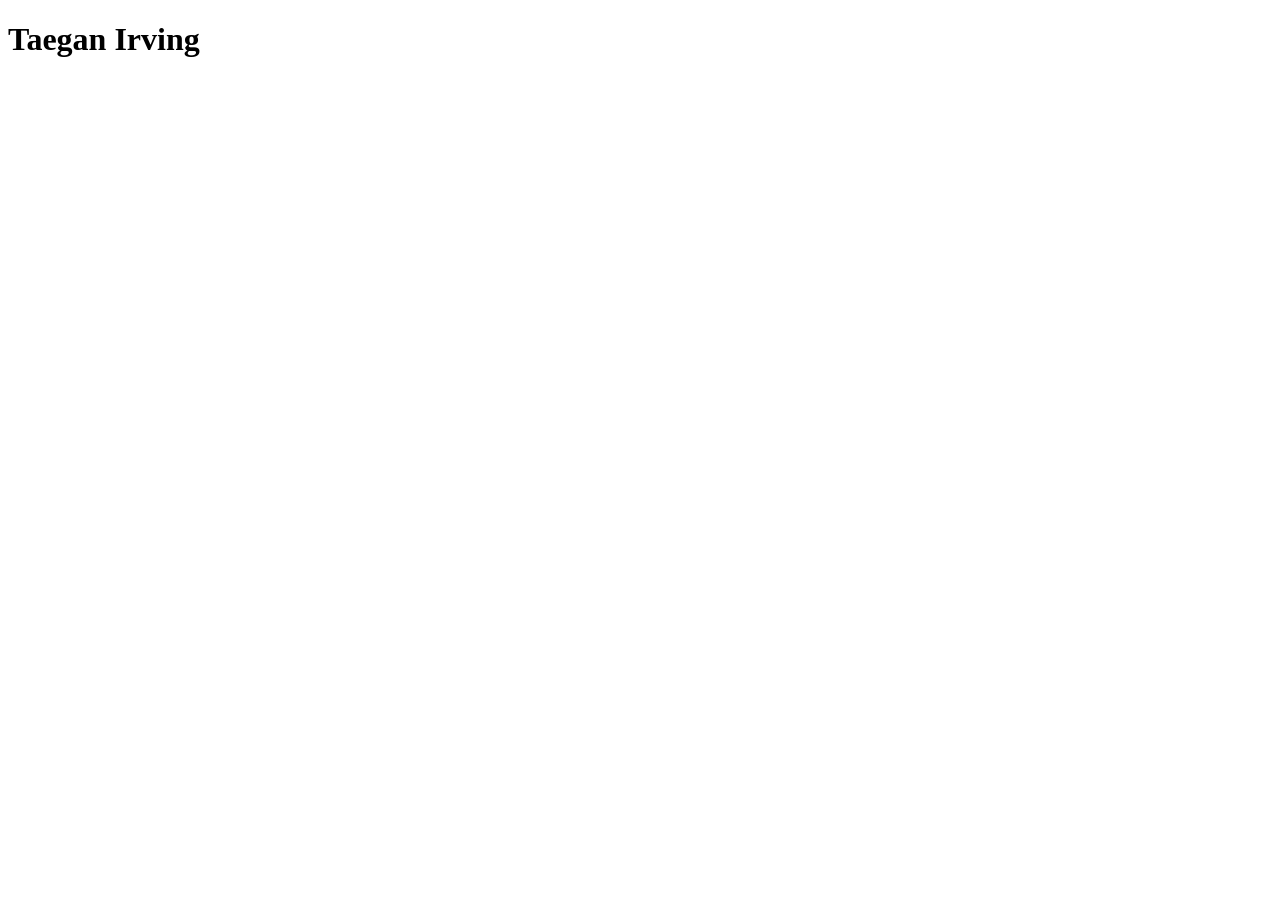
==== index.html @ aa8c1086 "Create index.html Adding index html file" ====
<!DOCTYPE html>
<html lang="en">
<head>
    <meta charset="UTF-8">
    <meta name="viewport" content="width=device-width, initial-scale=1.0">
    <title>Taegan Irving</title>
</head>
<body>
    <h1>Taegan Irving</h1>
</body>
</html>
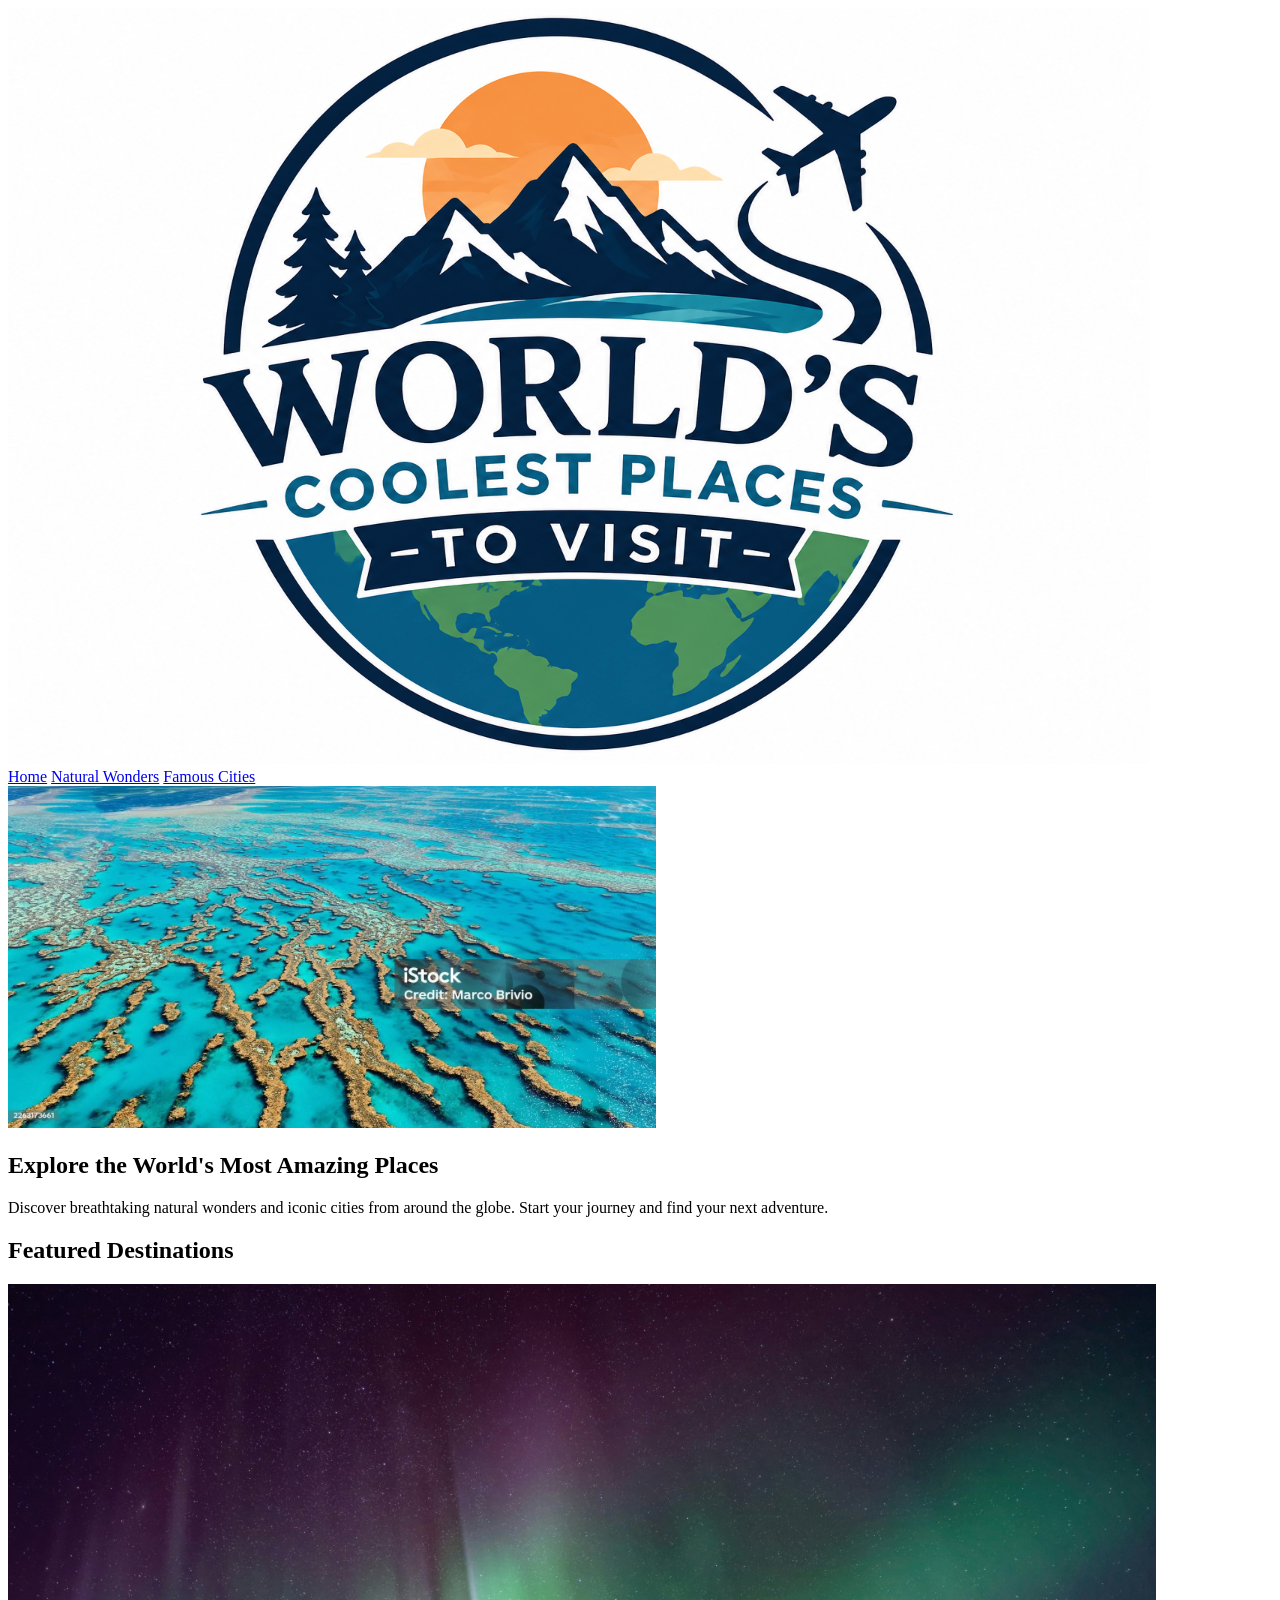
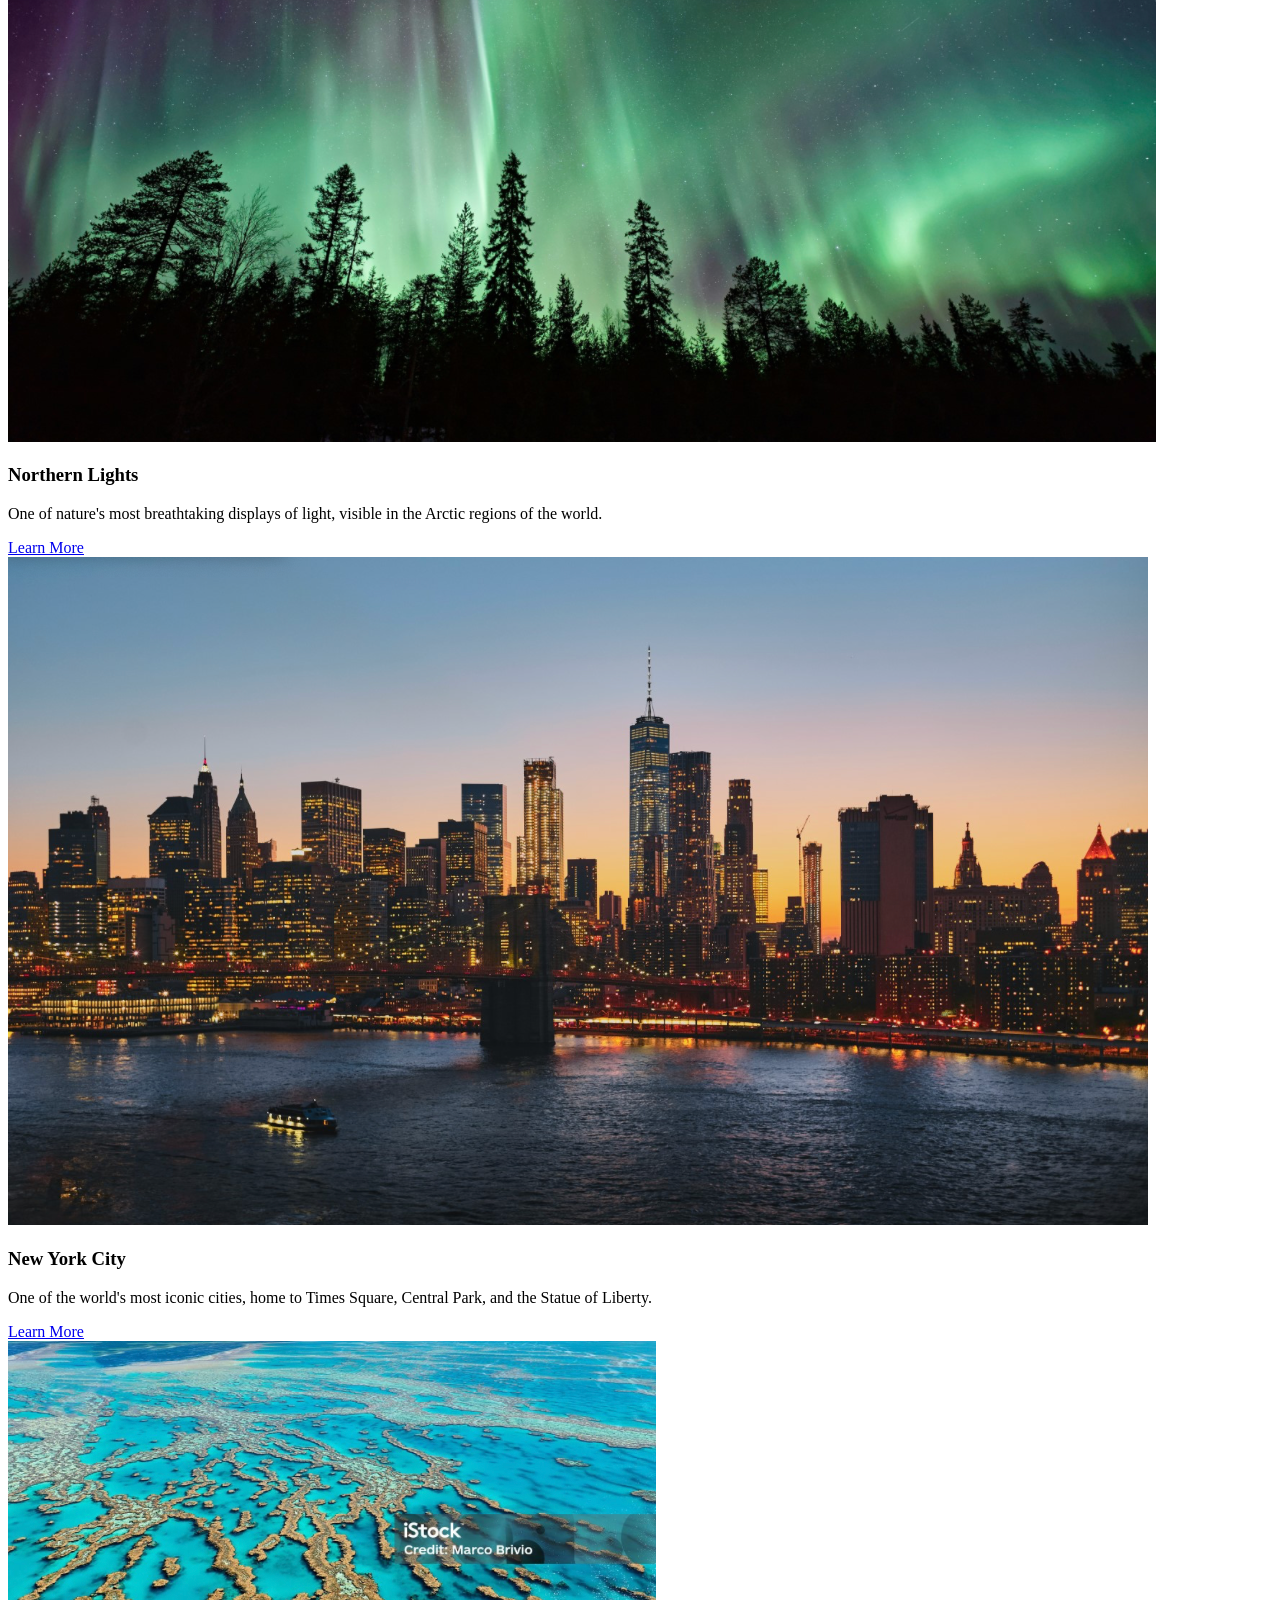
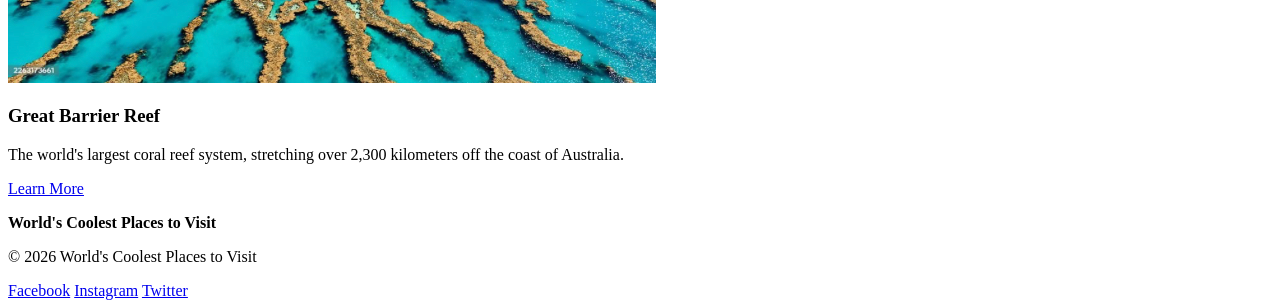
==== commit f7bbe2f9: "Adding Images and Index html Adding Images and Index html" ====
--- a/index.html
+++ b/index.html
@@ -3,9 +3,71 @@
 <head>
     <meta charset="UTF-8">
     <meta name="viewport" content="width=device-width, initial-scale=1.0">
-    <title>Taegan Irving</title>
+    <title>World's Coolest Places to Visit</title>
 </head>
 <body>
-    <h1>Taegan Irving</h1>
+
+    <header>
+        <div class="logo">
+            <img src="images/irving-logo.png" alt="World's Coolest Places to Visit Logo">
+        </div>
+        <nav>
+            <a href="index.html">Home</a>
+            <a href="natural-wonders.html">Natural Wonders</a>
+            <a href="famous-cities.html">Famous Cities</a>
+        </nav>
+    </header>
+
+    <main>
+
+        <section class="hero">
+            <img src="images/irving-blueoceanwater.png" alt="Beautiful Destination">
+        </section>
+
+        <section class="intro">
+            <h1>Explore the World's Most Amazing Places</h1>
+            <p>Discover breathtaking natural wonders and iconic cities from around the globe. Start your journey and find your next adventure.</p>
+        </section>
+
+        <section class="featured">
+            <h2>Featured Destinations</h2>
+            <div class="destination-cards">
+
+                <div class="card">
+                    <img src="images/irving-northernlights.png" alt="Northern Lights">
+                    <h3>Northern Lights</h3>
+                    <p>One of nature's most breathtaking displays of light, visible in the Arctic regions of the world.</p>
+                    <a href="natural-wonders.html">Learn More</a>
+                </div>
+
+                <div class="card">
+                    <img src="images/irving-nyc.png" alt="New York City">
+                    <h3>New York City</h3>
+                    <p>One of the world's most iconic cities, home to Times Square, Central Park, and the Statue of Liberty.</p>
+                    <a href="famous-cities.html">Learn More</a>
+                </div>
+
+                <div class="card">
+                    <img src="images/irving-blueoceanwater.png" alt="Great Barrier Reef">
+                    <h3>Great Barrier Reef</h3>
+                    <p>The world's largest coral reef system, stretching over 2,300 kilometers off the coast of Australia.</p>
+                    <a href="natural-wonders.html">Learn More</a>
+                </div>
+
+            </div>
+        </section>
+
+    </main>
+
+    <footer>
+        <p><strong>World's Coolest Places to Visit</strong></p>
+        <p>&copy; 2026 World's Coolest Places to Visit</p>
+        <div class="social-icons">
+            <a href="#">Facebook</a>
+            <a href="#">Instagram</a>
+            <a href="#">Twitter</a>
+        </div>
+    </footer>
+
 </body>
 </html>
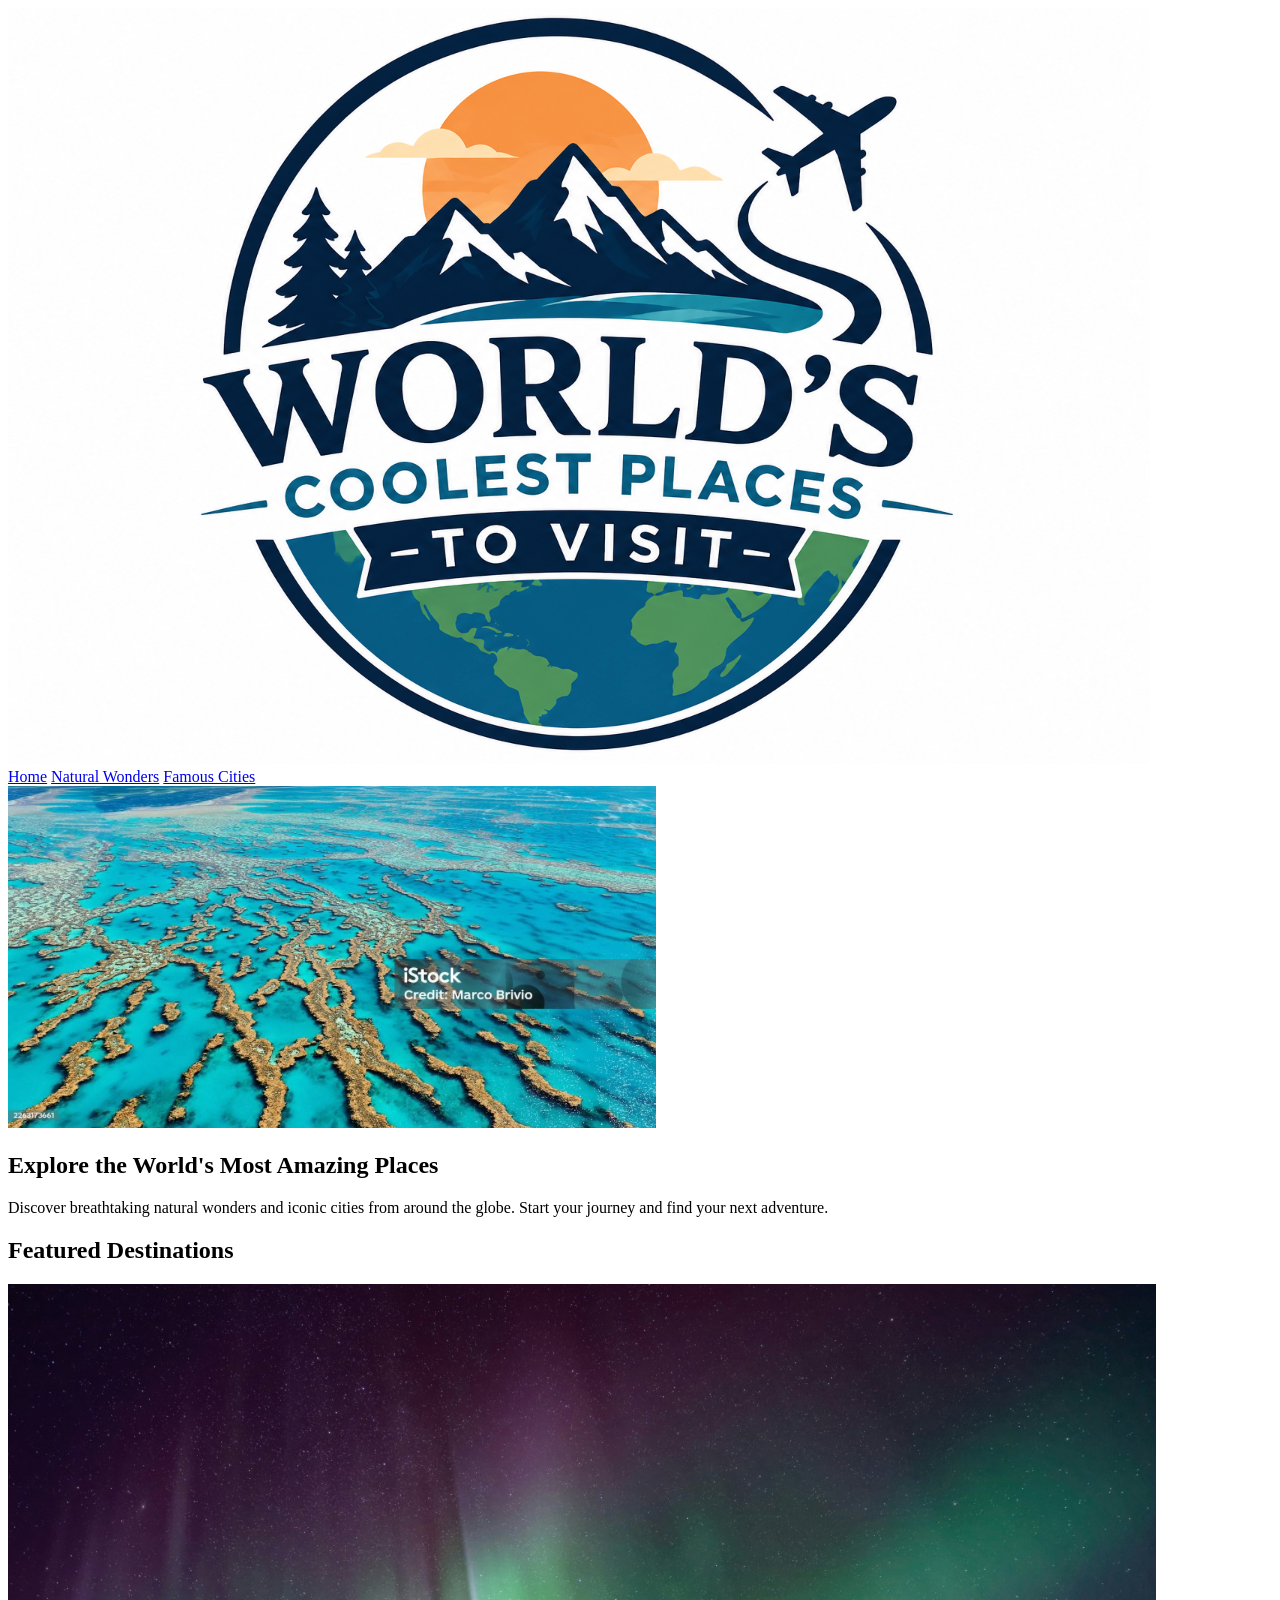
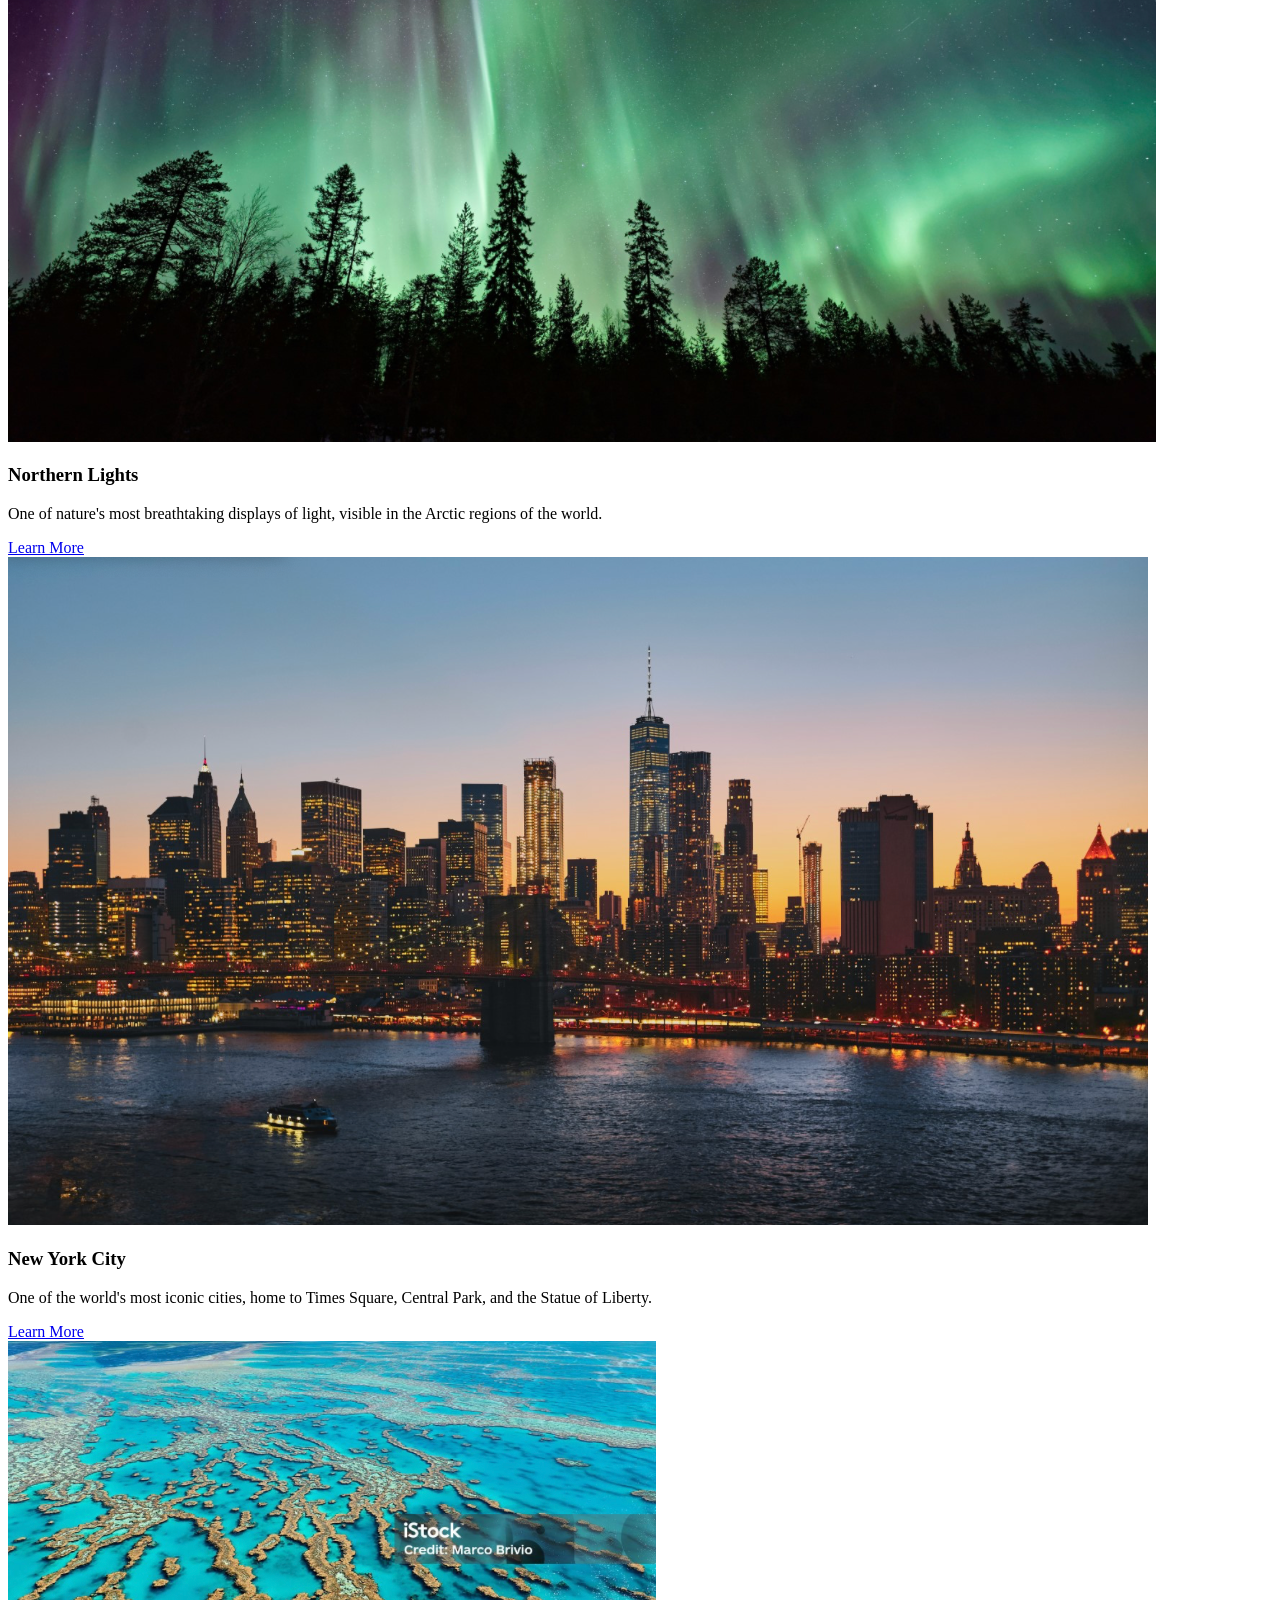
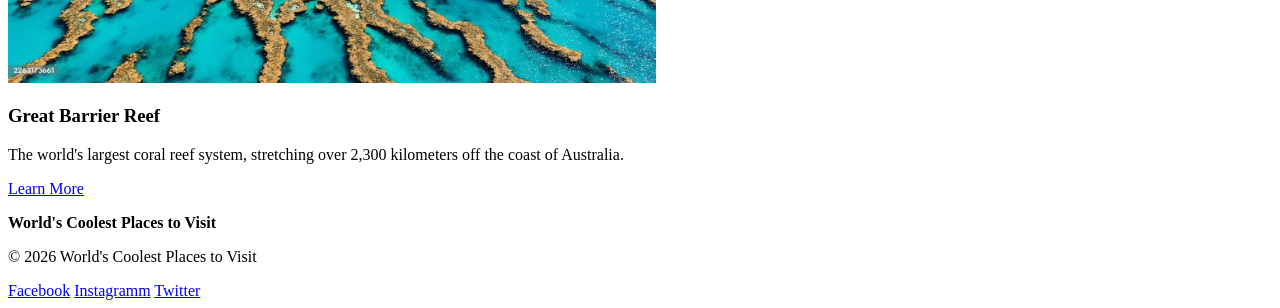
==== commit 894b8c60: "Fixing error" ====
--- a/index.html
+++ b/index.html
@@ -64,7 +64,7 @@
         <p>&copy; 2026 World's Coolest Places to Visit</p>
         <div class="social-icons">
             <a href="#">Facebook</a>
-            <a href="#">Instagram</a>
+            <a href="#">Instagramm</a>
             <a href="#">Twitter</a>
         </div>
     </footer>
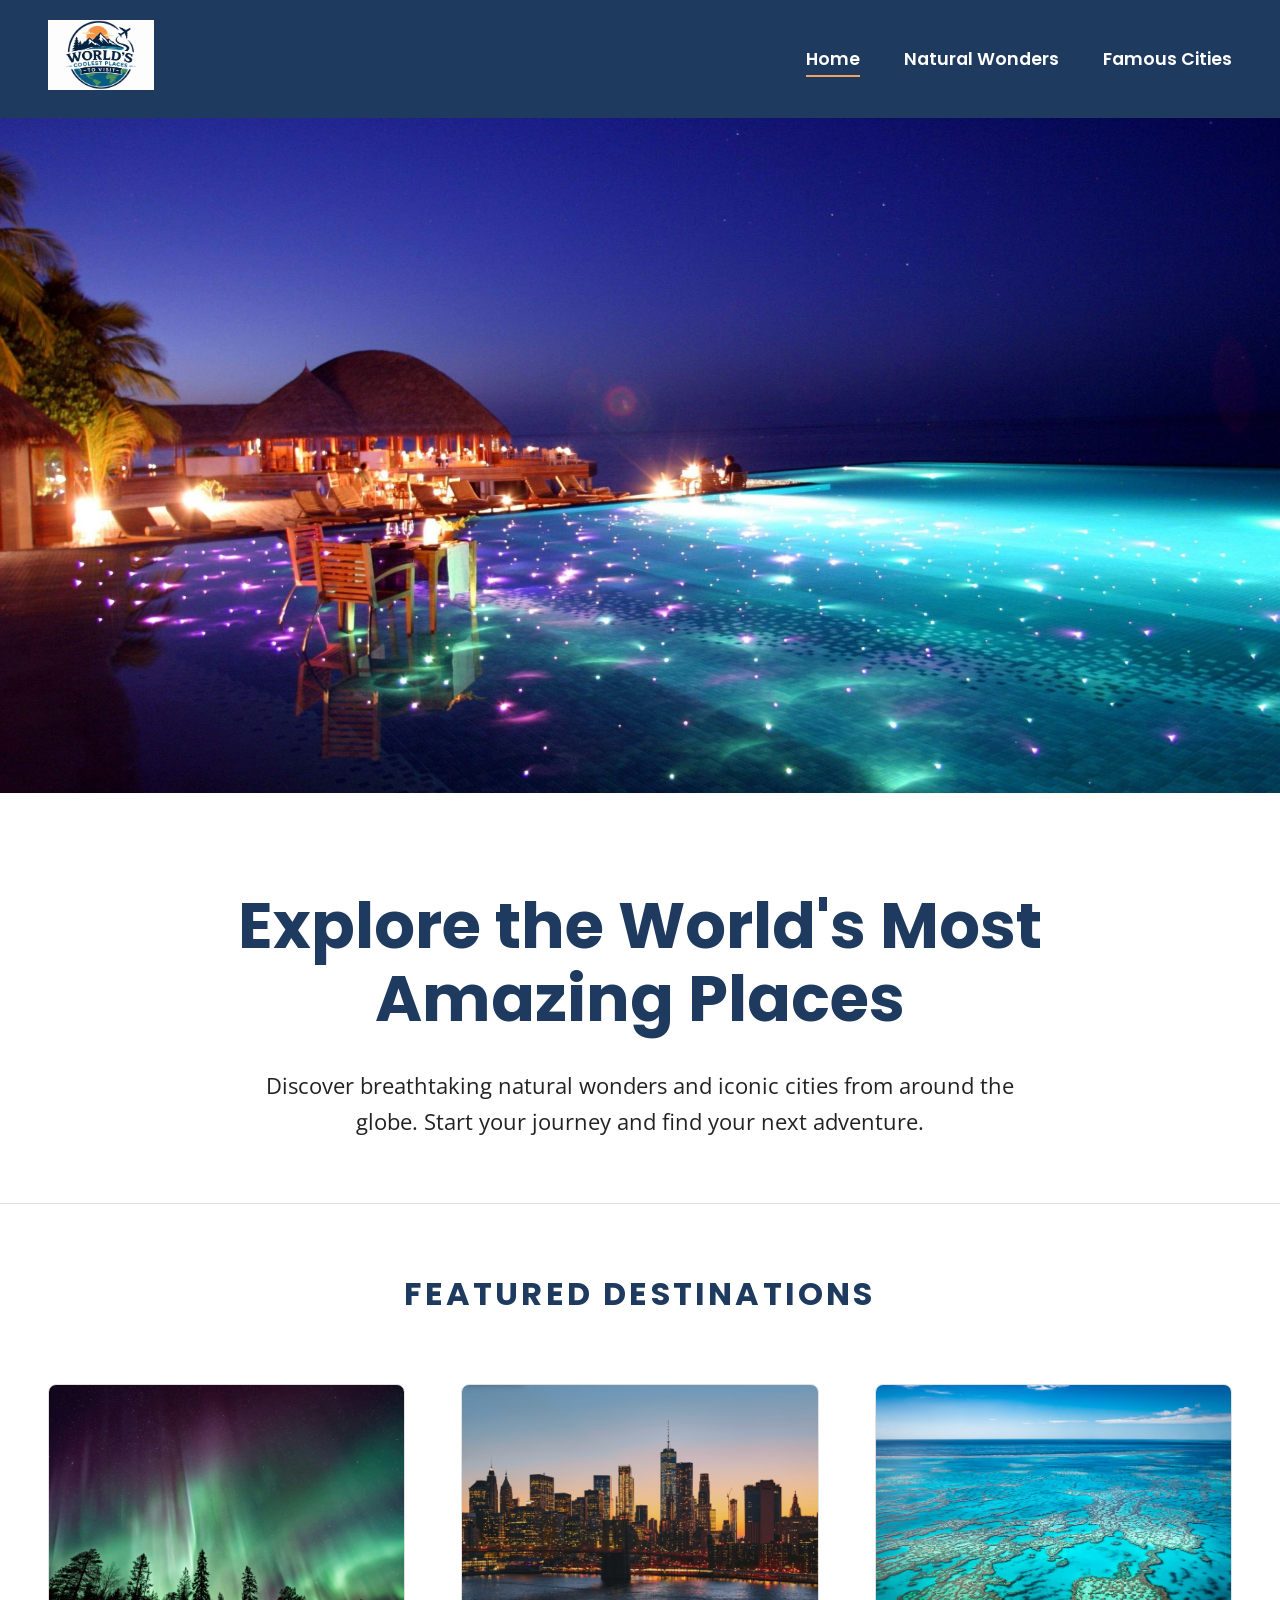
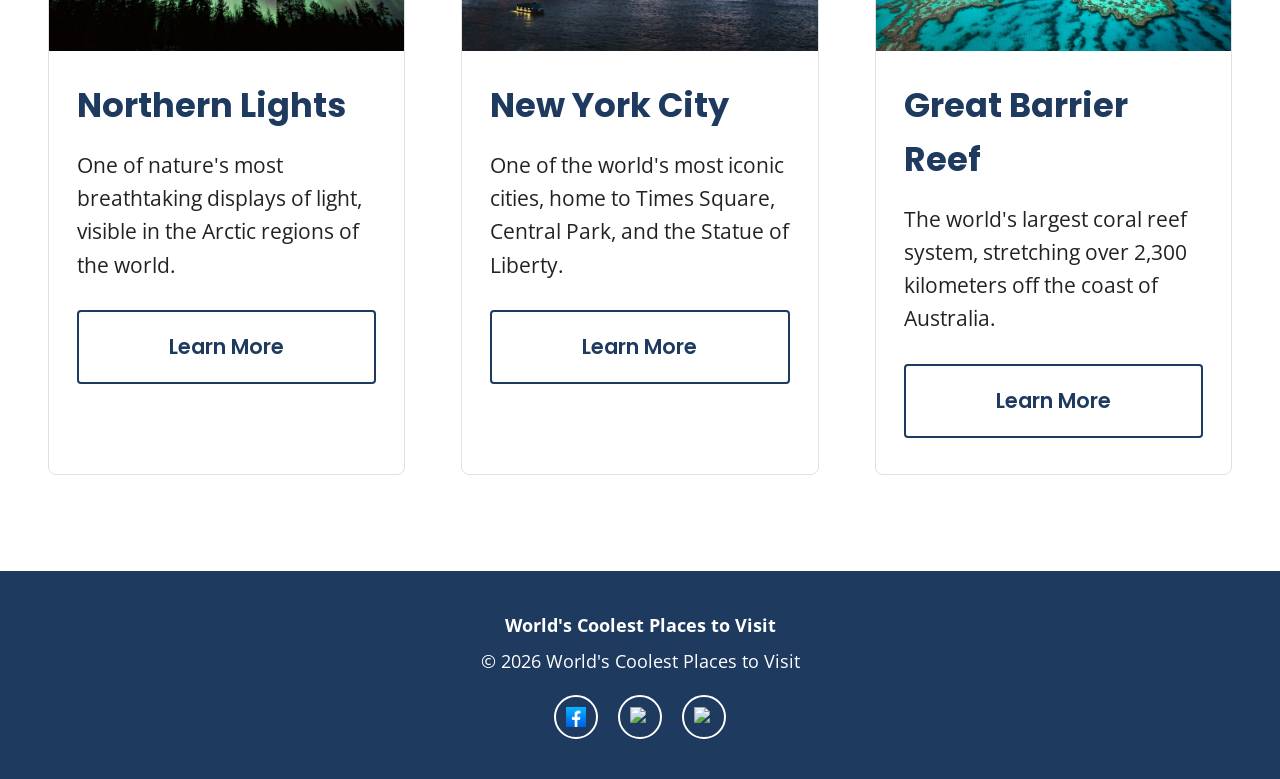
==== commit b2cbd632: "Adding css + some fixing" ====
--- a/index.html
+++ b/index.html
@@ -4,6 +4,7 @@
     <meta charset="UTF-8">
     <meta name="viewport" content="width=device-width, initial-scale=1.0">
     <title>World's Coolest Places to Visit</title>
+    <link rel="stylesheet" href="styles/style.css">
 </head>
 <body>
 
@@ -12,16 +13,16 @@
             <img src="images/irving-logo.png" alt="World's Coolest Places to Visit Logo">
         </div>
         <nav>
-            <a href="index.html">Home</a>
-            <a href="natural-wonders.html">Natural Wonders</a>
-            <a href="famous-cities.html">Famous Cities</a>
+            <a href="index.html" class="active">Home</a>
+            <a href="natural_wonders.html">Natural Wonders</a>
+            <a href="FamousCities.html">Famous Cities</a>
         </nav>
     </header>
 
     <main>
 
         <section class="hero">
-            <img src="images/irving-blueoceanwater.png" alt="Beautiful Destination">
+            <img src="images/irving-heroimage.jpeg" alt="Beautiful Destination">
         </section>
 
         <section class="intro">
@@ -37,21 +38,21 @@
                     <img src="images/irving-northernlights.png" alt="Northern Lights">
                     <h3>Northern Lights</h3>
                     <p>One of nature's most breathtaking displays of light, visible in the Arctic regions of the world.</p>
-                    <a href="natural-wonders.html">Learn More</a>
+                    <a href="natural_wonders.html">Learn More</a>
                 </div>
 
                 <div class="card">
                     <img src="images/irving-nyc.png" alt="New York City">
                     <h3>New York City</h3>
                     <p>One of the world's most iconic cities, home to Times Square, Central Park, and the Statue of Liberty.</p>
-                    <a href="famous-cities.html">Learn More</a>
+                    <a href="FamousCities.html">Learn More</a>
                 </div>
 
                 <div class="card">
-                    <img src="images/irving-blueoceanwater.png" alt="Great Barrier Reef">
+                    <img src="images/great-barrier-reef.jpg" alt="Great Barrier Reef">
                     <h3>Great Barrier Reef</h3>
                     <p>The world's largest coral reef system, stretching over 2,300 kilometers off the coast of Australia.</p>
-                    <a href="natural-wonders.html">Learn More</a>
+                    <a href="natural_wonders.html">Learn More</a>
                 </div>
 
             </div>
@@ -63,9 +64,9 @@
         <p><strong>World's Coolest Places to Visit</strong></p>
         <p>&copy; 2026 World's Coolest Places to Visit</p>
         <div class="social-icons">
-            <a href="#">Facebook</a>
-            <a href="#">Instagramm</a>
-            <a href="#">Twitter</a>
+            <a href="#"><img src="images/irving-facebook.png" alt="Facebook"></a>
+            <a href="#"><img src="images/irving-instagram.png" alt="Instagram"></a>
+            <a href="#"><img src="images/irving-twitterx.png" alt="Twitter"></a>
         </div>
     </footer>
 
--- a/styles/style.css
+++ b/styles/style.css
@@ -0,0 +1,239 @@
+/* Google Fonts */
+@import url('https://fonts.googleapis.com/css2?family=Poppins:wght@400;600;700&family=Open+Sans:wght@400;600&display=swap');
+
+:root {
+    --primary: #1E3A5F;
+    --secondary: #F5F5F5;
+    --accent-1: #2E8B57;
+    --accent-2: #F4A261;
+    --white: #FFFFFF;
+    --text-dark: #222222;
+}
+
+* {
+    margin: 0;
+    padding: 0;
+    box-sizing: border-box;
+}
+
+body {
+    font-family: 'Open Sans', sans-serif;
+    color: var(--text-dark);
+    background-color: var(--white);
+    line-height: 1.6;
+}
+
+h1, h2, h3 {
+    font-family: 'Poppins', sans-serif;
+    font-weight: 700;
+    color: var(--primary);
+}
+
+a {
+    text-decoration: none;
+}
+
+/* HEADER */
+header {
+    display: flex;
+    align-items: center;
+    justify-content: space-between;
+    background-color: var(--primary);
+    padding: 1.25rem 3rem;
+}
+
+header .logo img {
+    height: 70px;
+}
+
+nav a {
+    color: var(--white);
+    font-family: 'Poppins', sans-serif;
+    font-weight: 600;
+    font-size: 1.1rem;
+    margin-left: 2.5rem;
+    padding-bottom: 4px;
+    border-bottom: 2px solid transparent;
+    transition: border-color 0.2s ease, color 0.2s ease;
+}
+
+nav a:hover {
+    color: var(--accent-2);
+}
+
+nav a.active {
+    border-bottom: 2px solid var(--accent-2);
+}
+
+/* HERO */
+.hero {
+    position: relative;
+}
+
+.hero img {
+    width: 100%;
+    height: 75vh;
+    object-fit: cover;
+    display: block;
+}
+
+/* INTRO */
+.intro {
+    text-align: center;
+    padding: 6rem 2rem 4rem;
+    background-color: var(--white);
+}
+
+.intro h1 {
+    font-size: 4rem;
+    line-height: 1.15;
+    max-width: 900px;
+    margin: 0 auto 2rem;
+}
+
+.intro p {
+    max-width: 750px;
+    margin: 0 auto;
+    font-size: 1.4rem;
+}
+
+/* FEATURED DESTINATIONS */
+.featured {
+    padding: 4rem 3rem 6rem;
+    text-align: center;
+    border-top: 1px solid #ddd;
+    max-width: 1700px;
+    margin: 0 auto;
+}
+
+.featured h2 {
+    font-size: 2rem;
+    letter-spacing: 0.1em;
+    text-transform: uppercase;
+    margin-bottom: 4rem;
+}
+
+.destination-cards {
+    display: grid;
+    grid-template-columns: repeat(3, 1fr);
+    gap: 3.5rem;
+}
+
+.card {
+    background-color: var(--white);
+    border: 1px solid #e0e0e0;
+    border-radius: 8px;
+    overflow: hidden;
+    text-align: left;
+    transition: transform 0.2s ease;
+}
+
+.card:hover {
+    transform: translateY(-6px);
+}
+
+.card img {
+    width: 100%;
+    aspect-ratio: 4 / 3;
+    object-fit: cover;
+    display: block;
+}
+
+.card h3 {
+    font-size: 2.1rem;
+    margin: 1.75rem 1.75rem 1rem;
+}
+
+.card p {
+    margin: 0 1.75rem 1.75rem;
+    font-size: 1.3rem;
+}
+
+.card a {
+    display: block;
+    text-align: center;
+    margin: 0 1.75rem 2.25rem;
+    padding: 1.15rem 1.2rem;
+    background-color: transparent;
+    border: 2px solid var(--primary);
+    color: var(--primary);
+    font-family: 'Poppins', sans-serif;
+    font-weight: 600;
+    font-size: 1.3rem;
+    border-radius: 4px;
+    transition: background-color 0.2s ease, color 0.2s ease;
+}
+
+.card a:hover {
+    background-color: var(--primary);
+    color: var(--white);
+}
+
+/* FOOTER */
+footer {
+    background-color: var(--primary);
+    color: var(--white);
+    text-align: center;
+    padding: 2.5rem;
+}
+
+footer p {
+    margin-bottom: 0.5rem;
+    font-size: 1.1rem;
+}
+
+.social-icons {
+    display: flex;
+    justify-content: center;
+    gap: 1.25rem;
+    margin-top: 1.25rem;
+}
+
+.social-icons a {
+    width: 44px;
+    height: 44px;
+    border: 2px solid var(--white);
+    border-radius: 50%;
+    display: flex;
+    align-items: center;
+    justify-content: center;
+    transition: background-color 0.2s ease, border-color 0.2s ease;
+}
+
+.social-icons img {
+    width: 20px;
+    height: 20px;
+    object-fit: contain;
+}
+
+.social-icons a:hover {
+    background-color: var(--accent-2);
+    border-color: var(--accent-2);
+}
+
+/* RESPONSIVE */
+@media (max-width: 900px) {
+    .destination-cards {
+        grid-template-columns: 1fr;
+    }
+
+    .intro h1 {
+        font-size: 2.75rem;
+    }
+}
+
+@media (max-width: 700px) {
+    header {
+        flex-direction: column;
+        text-align: center;
+        gap: 0.75rem;
+    }
+
+    nav a {
+        margin: 0 0.75rem;
+    }
+
+    .hero img {
+        height: 45vh;
+    }
+}
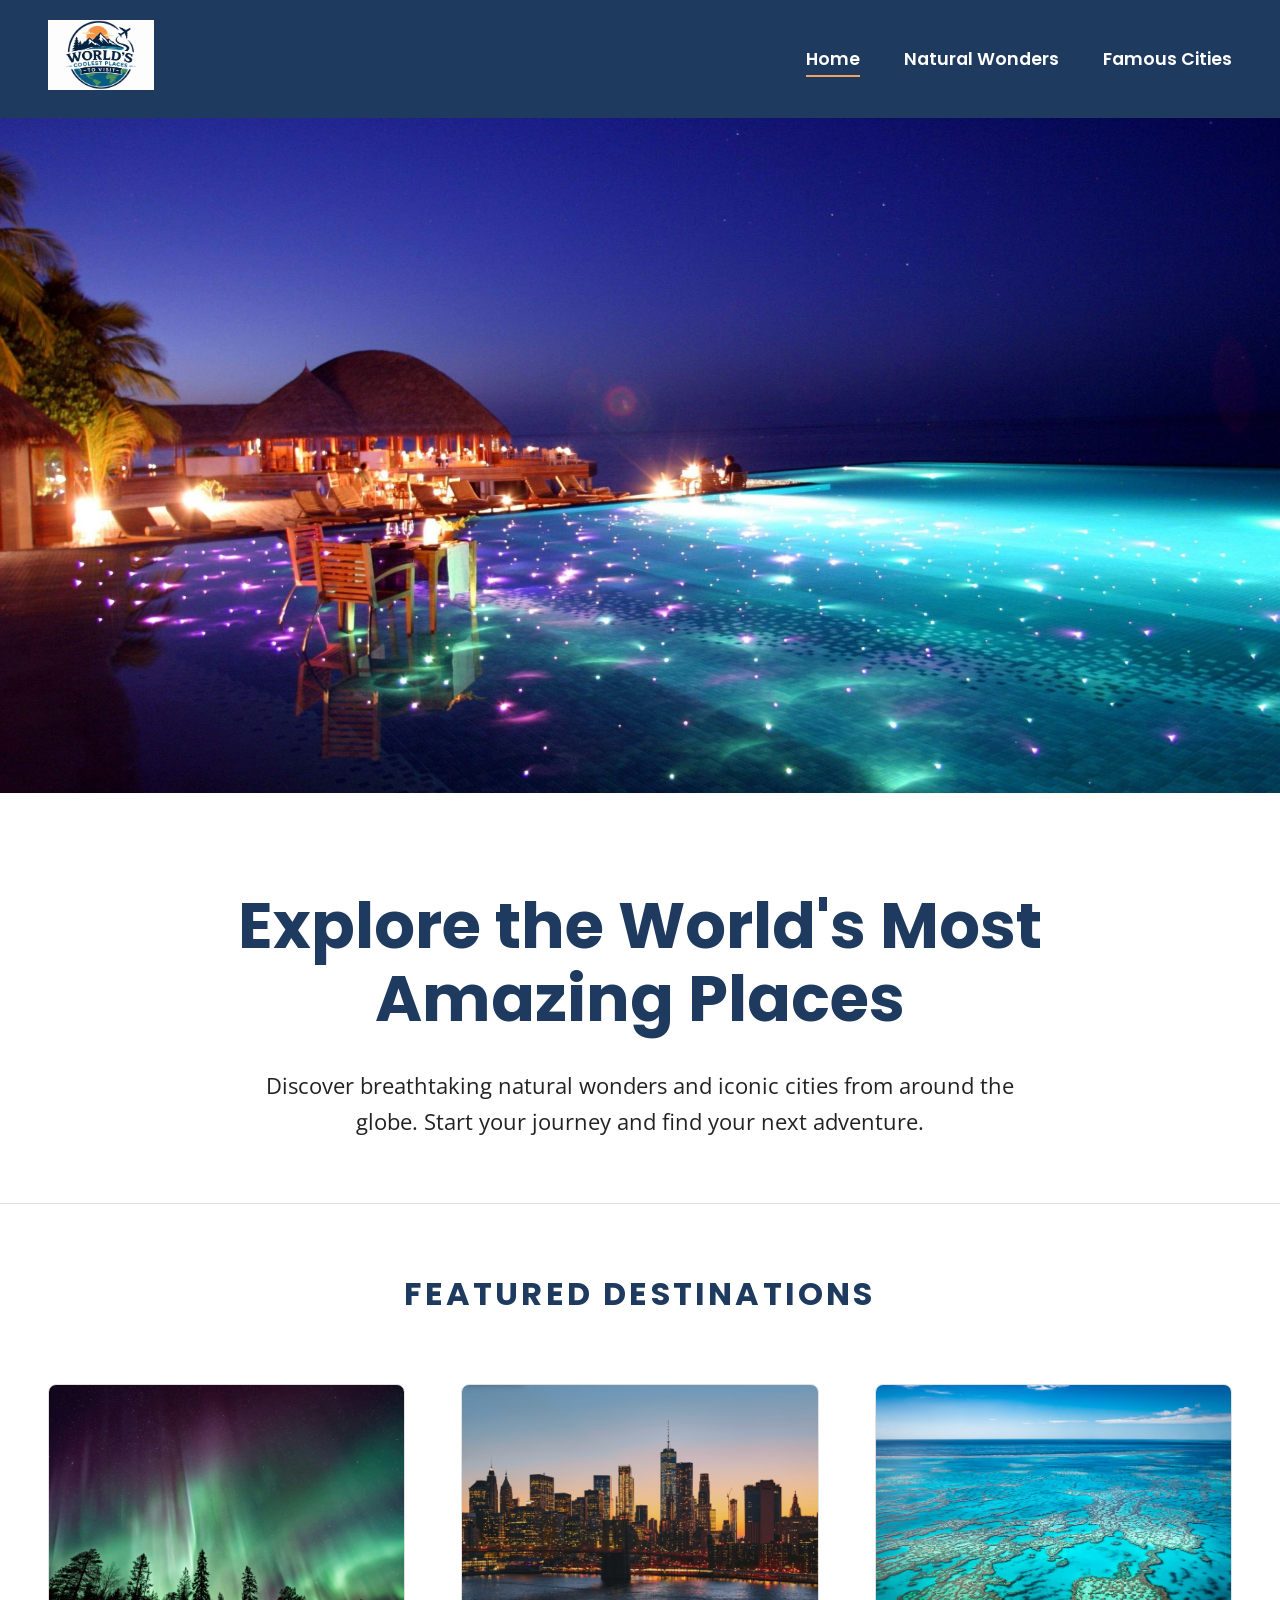
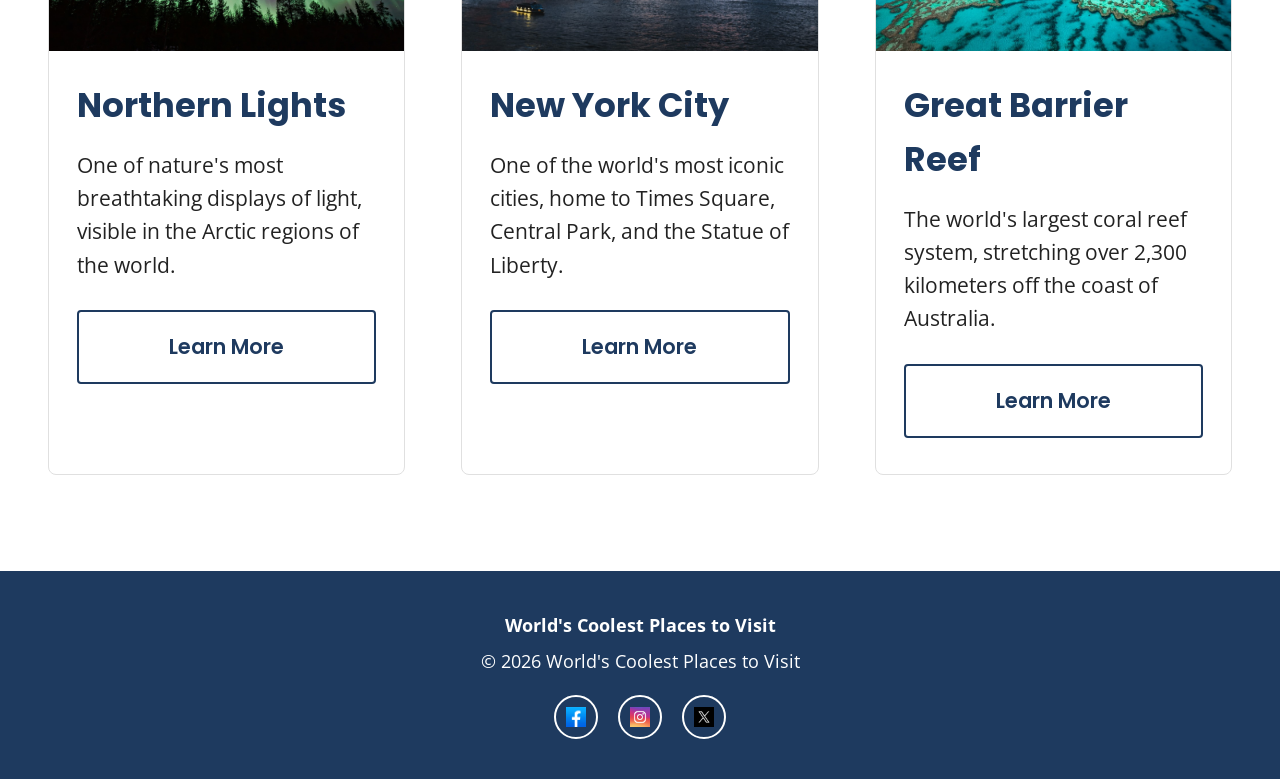
==== commit e2564f79: "fixing socials logos" ====
--- a/index.html
+++ b/index.html
@@ -65,8 +65,8 @@
         <p>&copy; 2026 World's Coolest Places to Visit</p>
         <div class="social-icons">
             <a href="#"><img src="images/irving-facebook.png" alt="Facebook"></a>
-            <a href="#"><img src="images/irving-instagram.png" alt="Instagram"></a>
-            <a href="#"><img src="images/irving-twitterx.png" alt="Twitter"></a>
+            <a href="#"><img src="images/irving-instagram.jpg" alt="Instagram"></a>
+            <a href="#"><img src="images/irving-twitterx.jpg" alt="Twitter"></a>
         </div>
     </footer>
 
